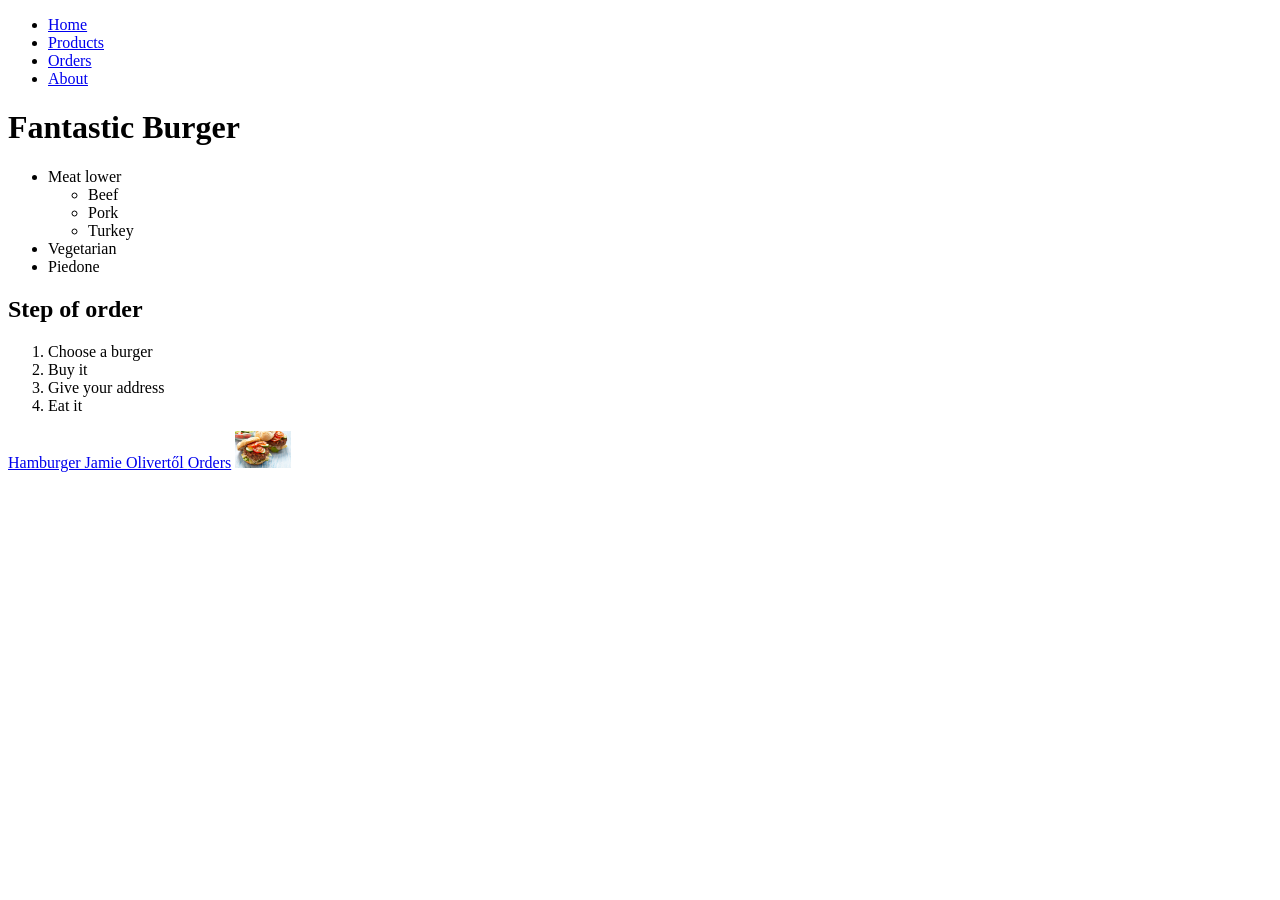
==== index.html @ 0292ed3a "Init page." ====
<!DOCTYPE html>
<html lang="en">

<head>
    <meta charset="UTF-8">
    <meta http-equiv="X-UA-Compatible" content="IE=edge">
    <meta name="viewport" content="width=device-width, initial-scale=1.0">
    <title>Egy szuper oldal</title>
</head>

<body>
    <ul>
        <li>
            <a href="/">Home</a>
        </li>
        <li>
            <a href="/pages/products.html">Products</a>
        </li>
        <li>
            <a href="/pages/orders.html">Orders</a>
        </li>
        <li>
            <a href="/about.html">About</a>
        </li>
    </ul>

    <h1>Fantastic Burger</h1>
    <ul>
        <li>
            Meat lower
            <ul>
                <li>Beef</li>
                <li>Pork</li>
                <li>Turkey</li>
            </ul>
        </li>
        <li>Vegetarian</li>
        <li>Piedone</li>
    </ul>
    <h2>Step of order</h2>
    <ol>
        <li>Choose a burger</li>
        <li>Buy it</li>
        <li>Give your address</li>
        <li>Eat it</li>
    </ol>

    <a href="https://www.nosalty.hu/recept/hamburger-jamie-olivertol">
        Hamburger Jamie Olivertől
    </a>

    <a href="pages/orders.html">Orders</a>

    <a target="blank" href="https://www.nosalty.hu/recept/hamburger-jamie-olivertol">
        <img width="56" src="img/tasty_burger.jpg" alt="tasty burger">
    </a>


</body>

</html>
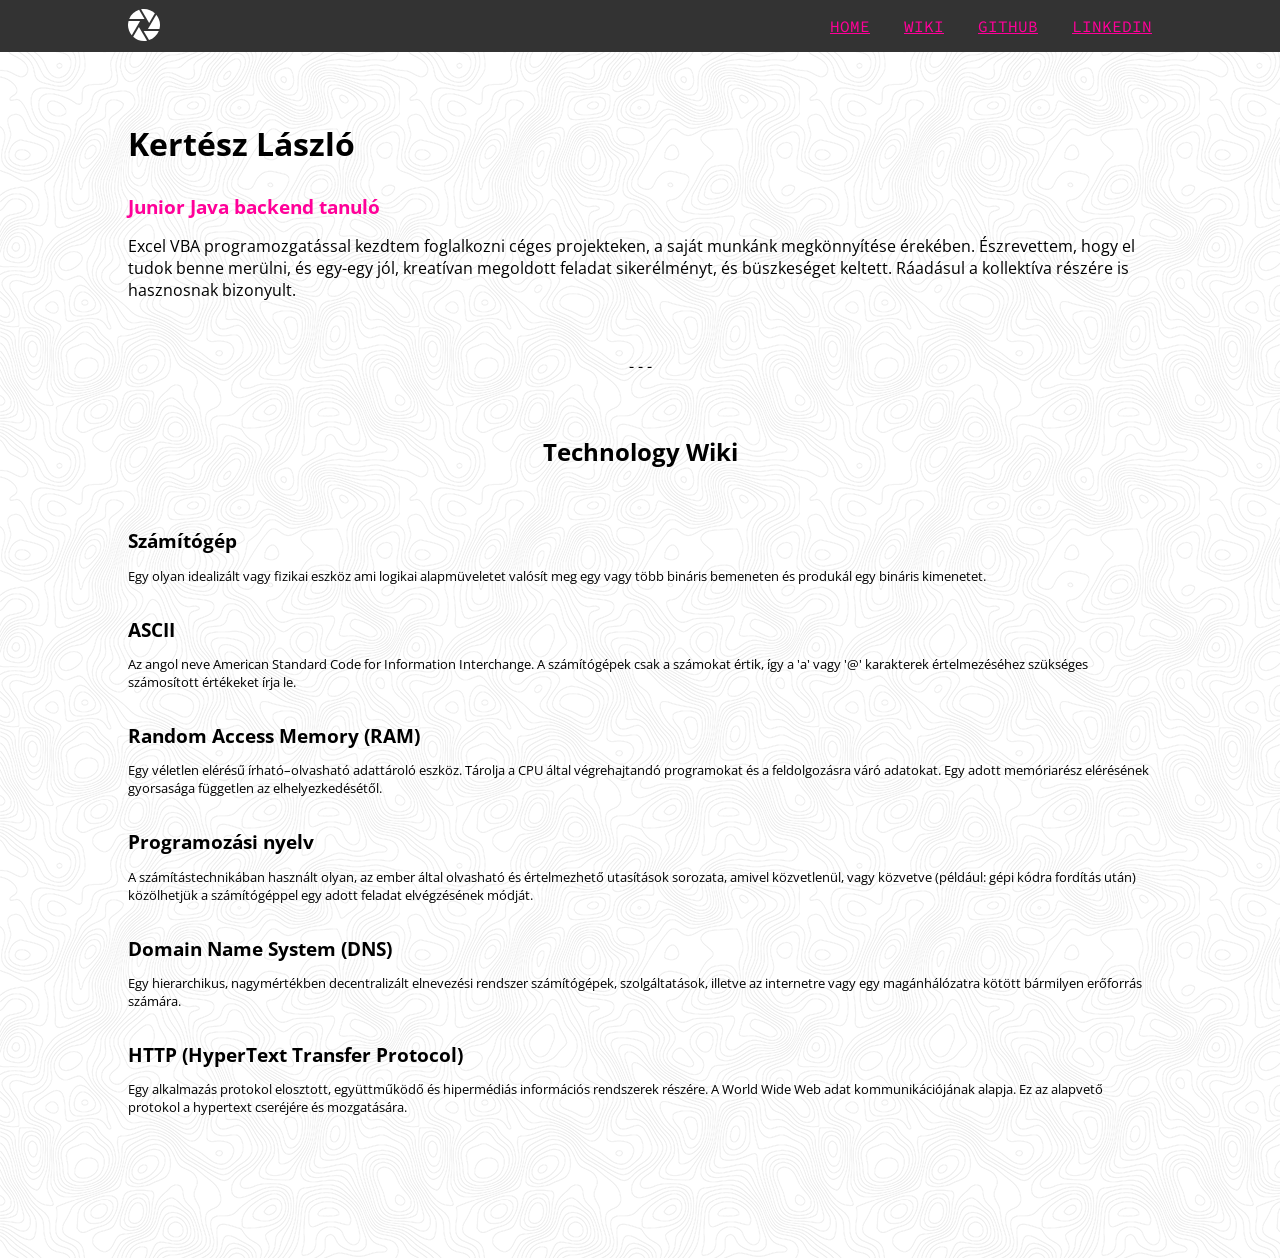
==== commit 28dec458: "Saját weblap publikálása." ====
--- a/index.html
+++ b/index.html
@@ -5,57 +5,77 @@
     <meta charset="UTF-8">
     <meta http-equiv="X-UA-Compatible" content="IE=edge">
     <meta name="viewport" content="width=device-width, initial-scale=1.0">
-    <title>Egy szuper oldal</title>
+    <link rel="preconnect" href="https://fonts.googleapis.com">
+    <link rel="preconnect" href="https://fonts.gstatic.com" crossorigin>
+    <link href="https://fonts.googleapis.com/css2?family=Open+Sans:wght@400;700&family=Source+Code+Pro&display=swap"
+        rel="stylesheet">
+    <link rel="stylesheet" href="styles.css">
+
+    <title>Az első weblapom :)</title>
 </head>
 
 <body>
-    <ul>
-        <li>
-            <a href="/">Home</a>
-        </li>
-        <li>
-            <a href="/pages/products.html">Products</a>
-        </li>
-        <li>
-            <a href="/pages/orders.html">Orders</a>
-        </li>
-        <li>
-            <a href="/about.html">About</a>
-        </li>
-    </ul>
+    <nav>
+        <div class="container">
+            <div class="navLogo">
+                <a href="index.html"><img src="assets/logo.svg" alt="logo"></a>
+            </div>
+            <div class="navLinks">
+                <ul>
+                    <li><a href="index.html">HOME</a></li>
+                    <li><a href="https://hu.wikipedia.org" target="_blank">WIKI</a></li>
+                    <li><a href="https://github.com/" target="_blank">GITHUB</a></li>
+                    <li><a href="https://www.linkedin.com/" target="_blank">LINKEDIN</a></li>
+                </ul>
+            </div>
+        </div>
+    </nav>
+    <main class="mainContent">
+        <h1>Kertész László</h1>
+        <h3>Junior Java backend tanuló</h3>
+        <p>Excel VBA programozgatással kezdtem foglalkozni
+            céges projekteken, a saját munkánk megkönnyítése érekében. Észrevettem, hogy el tudok benne merülni, és
+            egy-egy jól, kreatívan megoldott feladat sikerélményt, és büszkeséget keltett. Ráadásul a kollektíva részére
+            is hasznosnak bizonyult.
+        </p>
+        <br>
+        <p id="sepElement">- - -</p>
+        <br>
+        <h2>Technology Wiki</h2>
+        <br>
+        <h3>Számítógép</h3>
+        <p class="wikiDef">
+            Egy olyan idealizált vagy fizikai eszköz ami logikai alapmüveletet valósít meg egy vagy több bináris
+            bemeneten és produkál egy bináris kimenetet.
+        </p>
+        <h3>ASCII</h3>
+        <p class="wikiDef">
+            Az angol neve American Standard Code for Information Interchange. A számítógépek csak a számokat értik, így
+            a 'a' vagy '@' karakterek értelmezéséhez szükséges számosított értékeket írja le.
+        </p>
+        <h3>Random Access Memory (RAM)</h3>
+        <p class="wikiDef">
+            Egy véletlen elérésű írható–olvasható adattároló eszköz. Tárolja a CPU által végrehajtandó programokat és a
+            feldolgozásra váró adatokat. Egy adott memóriarész elérésének gyorsasága független az elhelyezkedésétől.
+        </p>
+        <h3>Programozási nyelv</h3>
+        <p class="wikiDef">
+            A számítástechnikában használt olyan, az ember által olvasható és értelmezhető utasítások sorozata, amivel
+            közvetlenül, vagy közvetve (például: gépi kódra fordítás után) közölhetjük a számítógéppel egy adott feladat
+            elvégzésének módját.
+        </p>
+        <h3>Domain Name System (DNS)</h3>
+        <p class="wikiDef">
+            Egy hierarchikus, nagymértékben decentralizált elnevezési rendszer számítógépek, szolgáltatások, illetve az
+            internetre vagy egy magánhálózatra kötött bármilyen erőforrás számára.
+        </p>
+        <h3>HTTP (HyperText Transfer Protocol)</h3>
+        <p class="wikiDef">
+            Egy alkalmazás protokol elosztott, együttműködő és hipermédiás információs rendszerek részére. A World Wide
+            Web adat kommunikációjának alapja. Ez az alapvető protokol a hypertext cseréjére és mozgatására.
+        </p>
 
-    <h1>Fantastic Burger</h1>
-    <ul>
-        <li>
-            Meat lower
-            <ul>
-                <li>Beef</li>
-                <li>Pork</li>
-                <li>Turkey</li>
-            </ul>
-        </li>
-        <li>Vegetarian</li>
-        <li>Piedone</li>
-    </ul>
-    <h2>Step of order</h2>
-    <ol>
-        <li>Choose a burger</li>
-        <li>Buy it</li>
-        <li>Give your address</li>
-        <li>Eat it</li>
-    </ol>
-
-    <a href="https://www.nosalty.hu/recept/hamburger-jamie-olivertol">
-        Hamburger Jamie Olivertől
-    </a>
-
-    <a href="pages/orders.html">Orders</a>
-
-    <a target="blank" href="https://www.nosalty.hu/recept/hamburger-jamie-olivertol">
-        <img width="56" src="img/tasty_burger.jpg" alt="tasty burger">
-    </a>
-
-
+    </main>
 </body>
 
 </html>
--- a/styles.css
+++ b/styles.css
@@ -0,0 +1,70 @@
+body {
+    display: grid;
+    background-image: url('assets/background.webp');
+    margin: 0;
+}
+
+nav {
+    padding-left: 10%;
+    padding-right: 10%;
+    background-color: #333333;
+}
+
+.navLogo img {
+    padding-top: 9px;
+}
+
+.navLinks ul {
+    list-style: none;
+}
+
+.navLinks li {
+    display: inline;
+}
+
+.navLinks a {
+    font-family: 'Source Code Pro', monospace;
+    color: #ff0099;
+    margin-left: 30px;
+}
+
+.container {
+    margin: auto;
+    display: flex;
+    justify-content: space-between;
+}
+
+.mainContent {
+    display: grid;
+    padding-left: 10%;
+    padding-right: 10%;
+    padding-bottom: 10%;
+
+    font-family: 'Open Sans', sans-serif;
+}
+
+#sepElement {
+    text-align: center;
+}
+
+h1 {
+    margin-top: 70px;
+    margin-bottom: 10px;
+    font-weight: 700;
+}
+
+h1+h3 {
+    color: #ff0099;
+}
+
+h2 {
+    text-align: center;
+}
+
+h3 {
+    margin-bottom: 0px;
+}
+
+.wikiDef {
+    font-size: smaller;
+}
